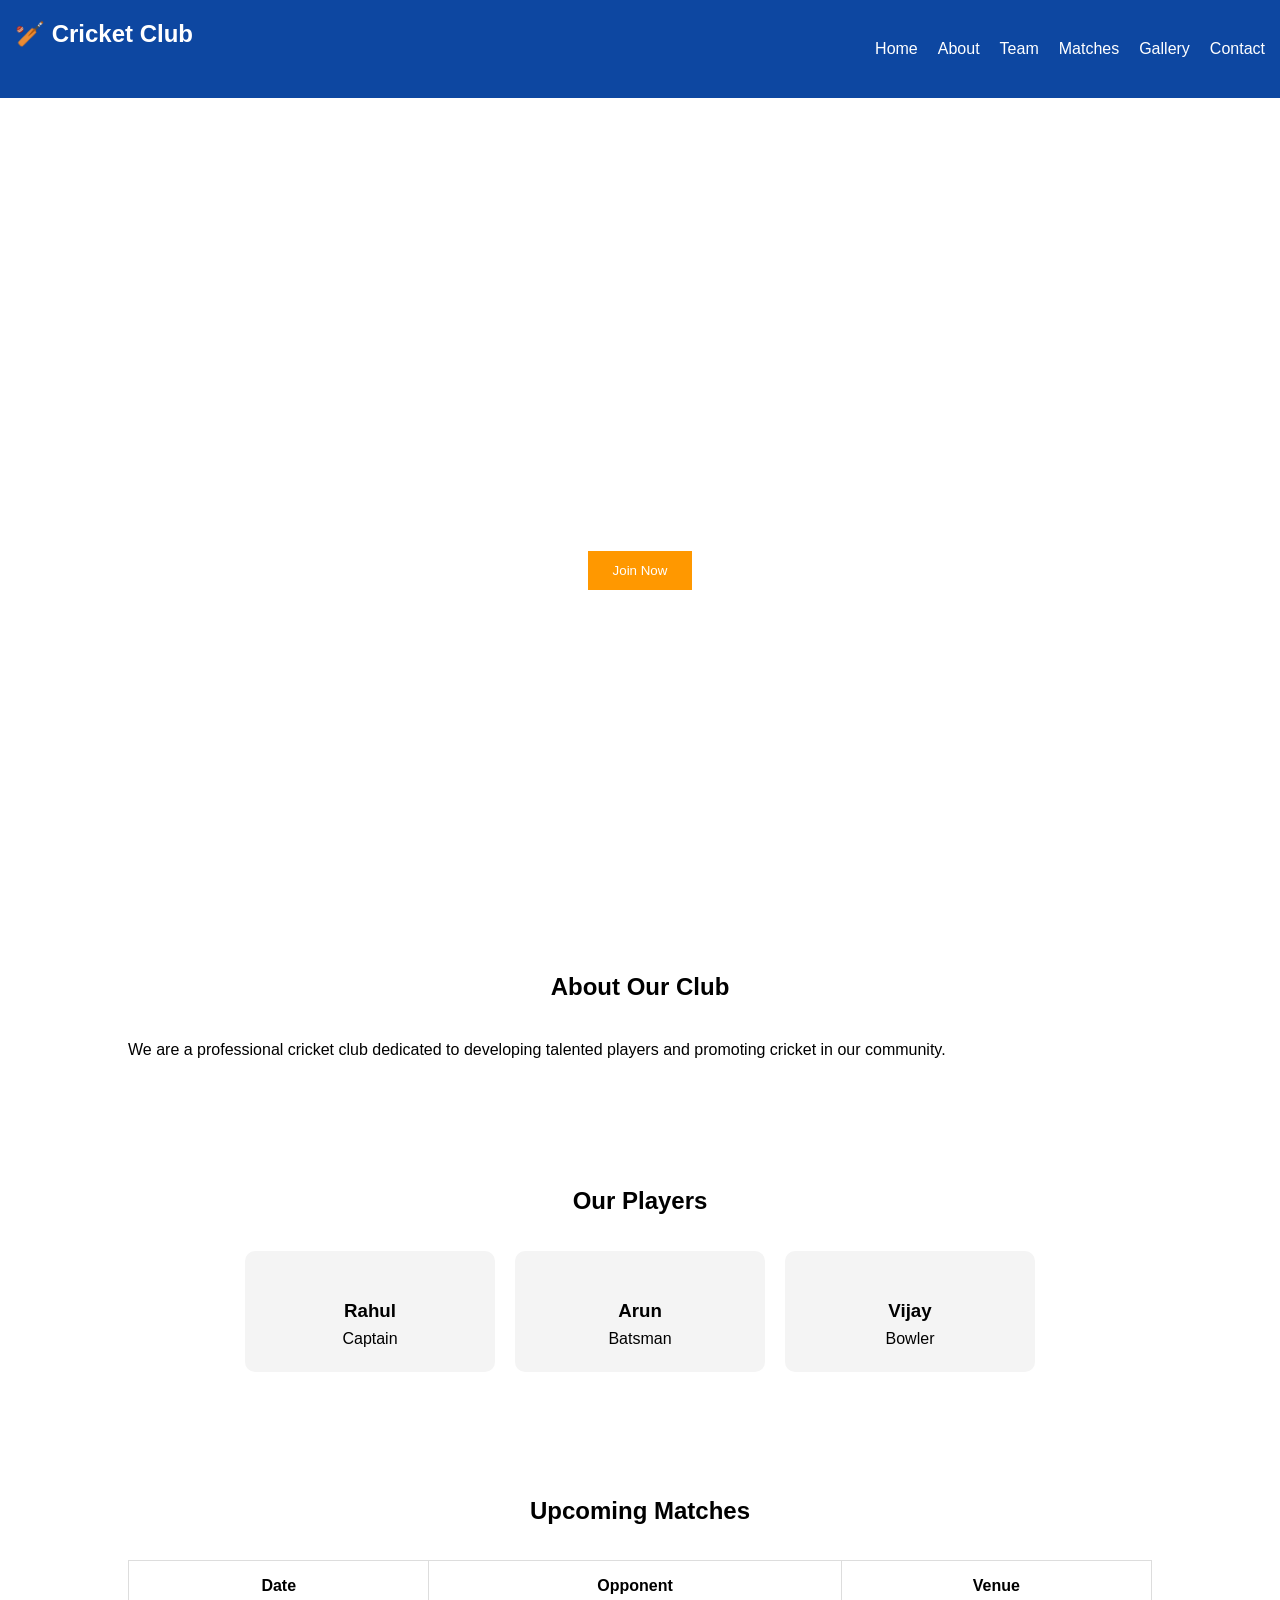
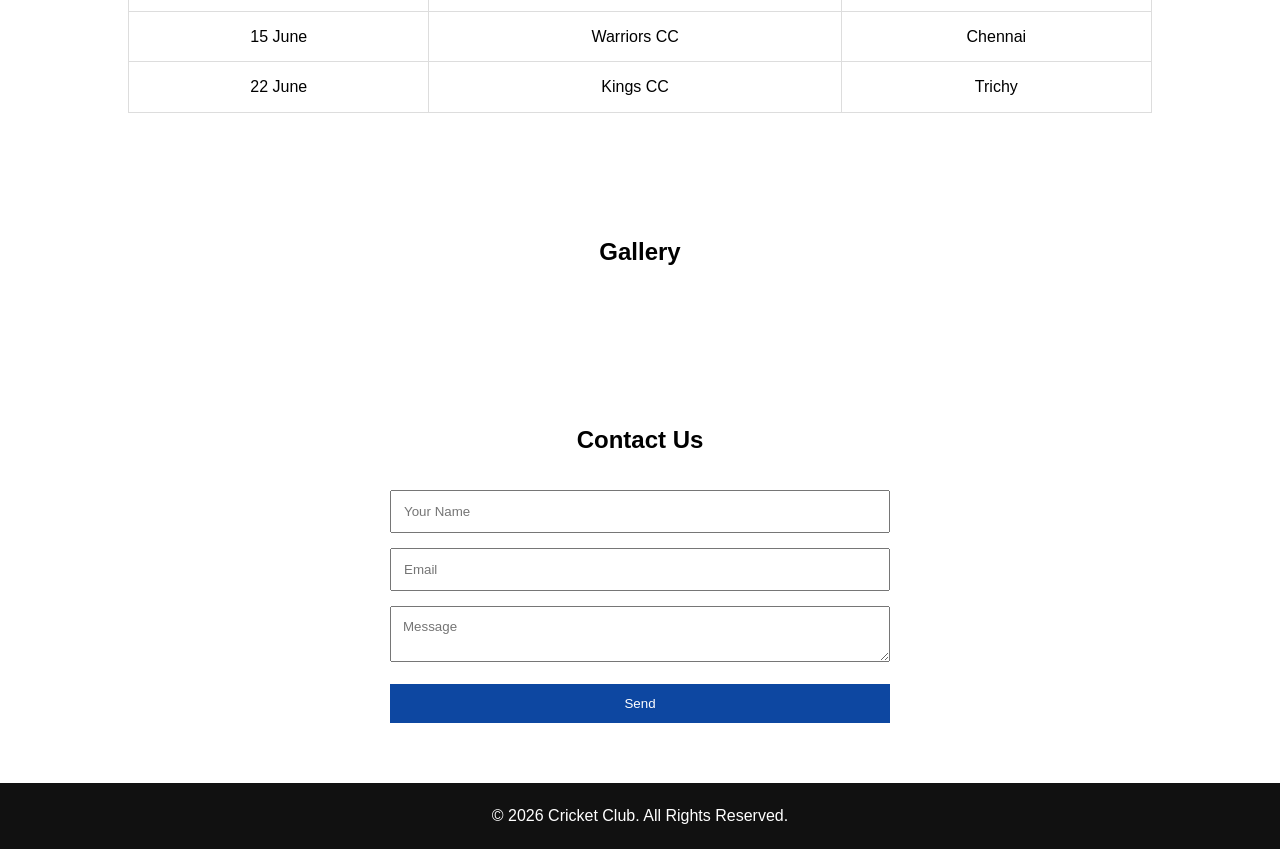
==== index.html @ 4cbc598e "Initial commit" ====
<!DOCTYPE html>
<html lang="en">
<head>
    <meta charset="UTF-8">
    <meta name="viewport" content="width=device-width, initial-scale=1.0">
    <title>Cricket Club</title>
    <link rel="stylesheet" href="style.css">
</head>
<body>

<header>
    <nav>
        <h2>🏏 Cricket Club</h2>
        <ul>
            <li><a href="#home">Home</a></li>
            <li><a href="#about">About</a></li>
            <li><a href="#team">Team</a></li>
            <li><a href="#matches">Matches</a></li>
            <li><a href="#gallery">Gallery</a></li>
            <li><a href="#contact">Contact</a></li>
        </ul>
    </nav>
</header>

<section id="home" class="hero">
    <h1>Welcome to Cricket Club</h1>
    <p>Passion • Teamwork • Victory</p>
    <button onclick="joinClub()">Join Now</button>
</section>

<section id="about">
    <h2>About Our Club</h2>
    <p>
        We are a professional cricket club dedicated to developing
        talented players and promoting cricket in our community.
    </p>
</section>

<section id="team">
    <h2>Our Players</h2>

    <div class="team-container">
        <div class="player-card">
            <img src="https://via.placeholder.com/200" alt="">
            <h3>Rahul</h3>
            <p>Captain</p>
        </div>

        <div class="player-card">
            <img src="https://via.placeholder.com/200" alt="">
            <h3>Arun</h3>
            <p>Batsman</p>
        </div>

        <div class="player-card">
            <img src="https://via.placeholder.com/200" alt="">
            <h3>Vijay</h3>
            <p>Bowler</p>
        </div>
    </div>
</section>

<section id="matches">
    <h2>Upcoming Matches</h2>

    <table>
        <tr>
            <th>Date</th>
            <th>Opponent</th>
            <th>Venue</th>
        </tr>

        <tr>
            <td>15 June</td>
            <td>Warriors CC</td>
            <td>Chennai</td>
        </tr>

        <tr>
            <td>22 June</td>
            <td>Kings CC</td>
            <td>Trichy</td>
        </tr>
    </table>
</section>

<section id="gallery">
    <h2>Gallery</h2>

    <div class="gallery">
        <img src="https://via.placeholder.com/300x200" alt="">
        <img src="https://via.placeholder.com/300x200" alt="">
        <img src="https://via.placeholder.com/300x200" alt="">
    </div>
</section>

<section id="contact">
    <h2>Contact Us</h2>

    <form id="contactForm">
        <input type="text" placeholder="Your Name" required>
        <input type="email" placeholder="Email" required>
        <textarea placeholder="Message"></textarea>
        <button type="submit">Send</button>
    </form>
</section>

<footer>
    <p>© 2026 Cricket Club. All Rights Reserved.</p>
</footer>

<script src="script.js"></script>

</body>
</html>
---- style.css ----
*{
    margin:0;
    padding:0;
    box-sizing:border-box;
    font-family:Arial,sans-serif;
}

body{
    line-height:1.6;
}

header{
    background:#0d47a1;
    padding:15px;
}

nav{
    display:flex;
    justify-content:space-between;
    align-items:center;
}

nav h2{
    color:white;
}

nav ul{
    display:flex;
    list-style:none;
}

nav ul li{
    margin-left:20px;
}

nav ul li a{
    color:white;
    text-decoration:none;
}

.hero{
    height:90vh;
    background:url('https://images.unsplash.com/photo-1540747913346-19e32dc3e97e?auto=format&fit=crop&w=1400&q=80');
    background-size:cover;
    background-position:center;
    color:white;
    display:flex;
    flex-direction:column;
    justify-content:center;
    align-items:center;
    text-align:center;
}

.hero h1{
    font-size:55px;
}

.hero button{
    padding:12px 25px;
    margin-top:20px;
    border:none;
    background:#ff9800;
    color:white;
    cursor:pointer;
}

section{
    padding:60px 10%;
}

h2{
    text-align:center;
    margin-bottom:30px;
}

.team-container{
    display:flex;
    justify-content:center;
    gap:20px;
    flex-wrap:wrap;
}

.player-card{
    width:250px;
    background:#f4f4f4;
    padding:20px;
    text-align:center;
    border-radius:10px;
}

.player-card img{
    width:100%;
    border-radius:10px;
}

table{
    width:100%;
    border-collapse:collapse;
}

table th,
table td{
    border:1px solid #ddd;
    padding:12px;
    text-align:center;
}

.gallery{
    display:flex;
    gap:20px;
    flex-wrap:wrap;
    justify-content:center;
}

.gallery img{
    width:300px;
    border-radius:10px;
}

form{
    max-width:500px;
    margin:auto;
}

form input,
form textarea{
    width:100%;
    padding:12px;
    margin-bottom:15px;
}

form button{
    width:100%;
    padding:12px;
    background:#0d47a1;
    color:white;
    border:none;
}

footer{
    background:#111;
    color:white;
    text-align:center;
    padding:20px;
}
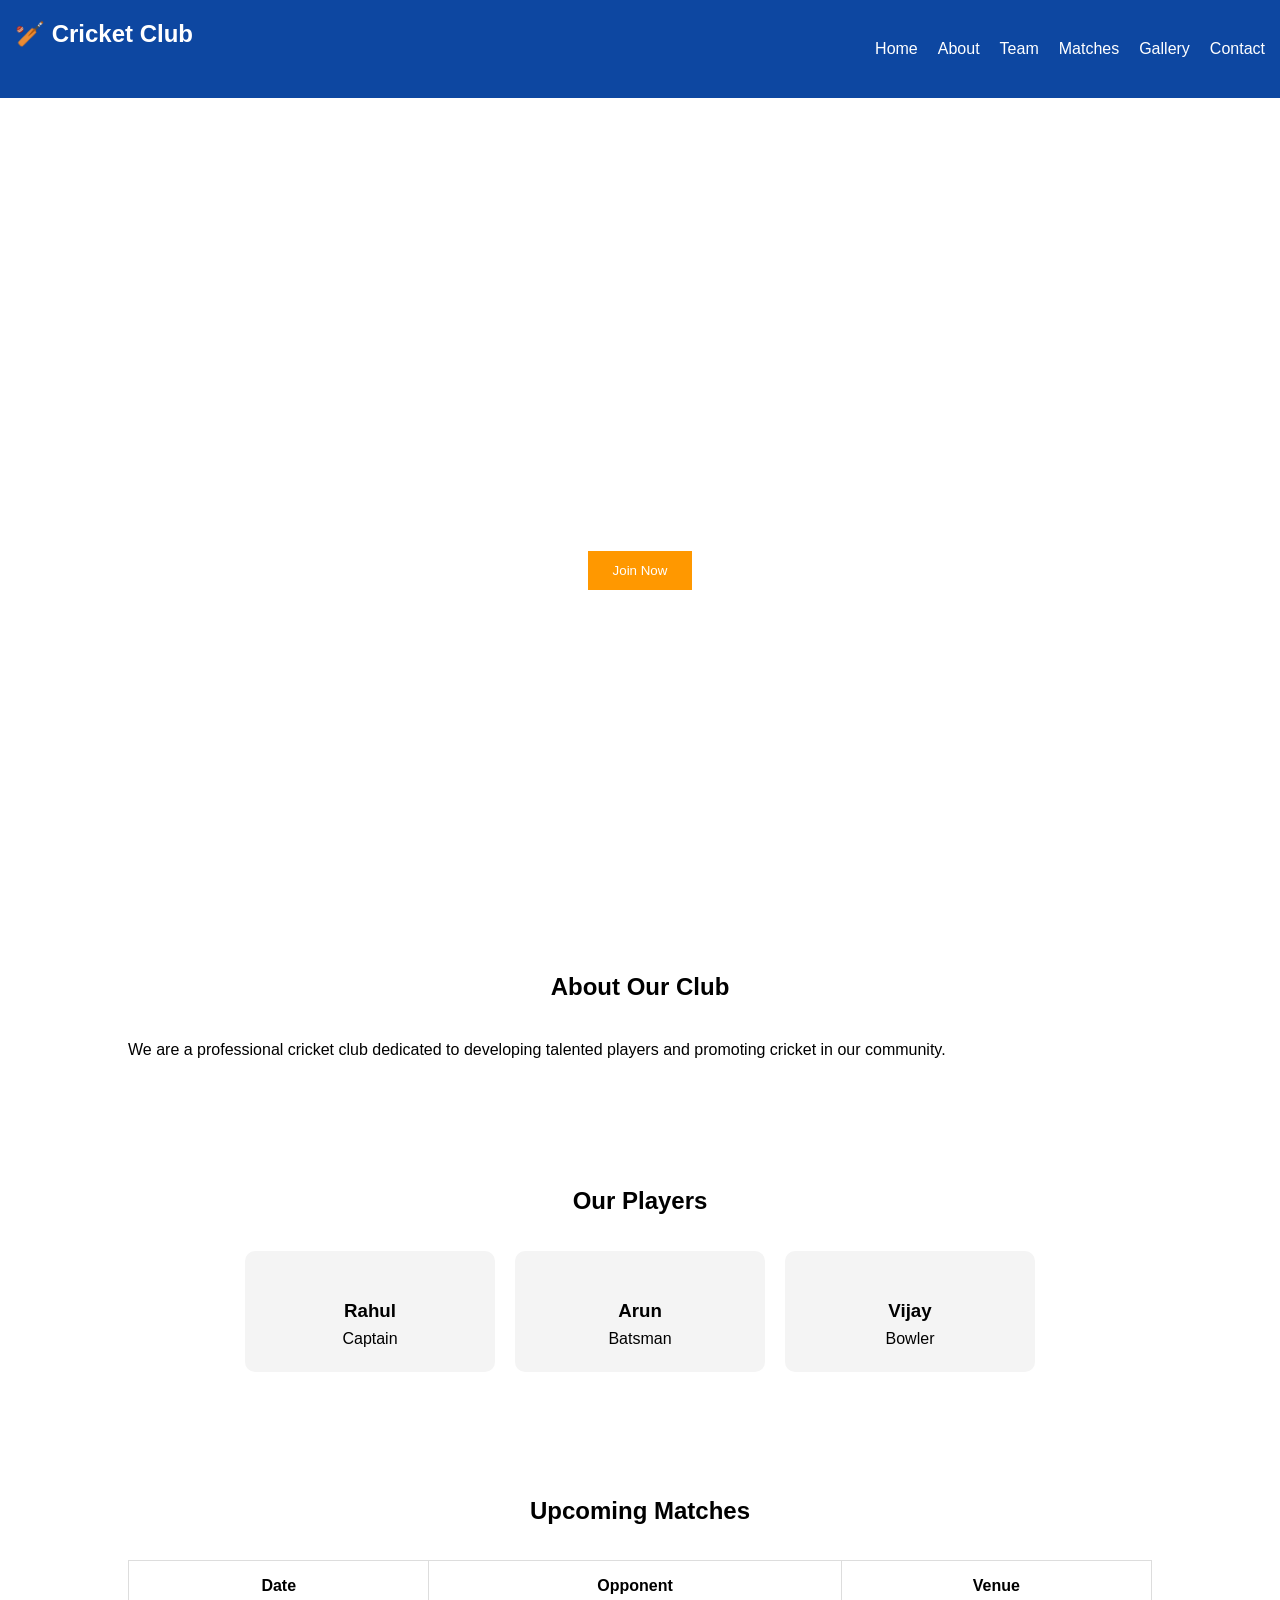
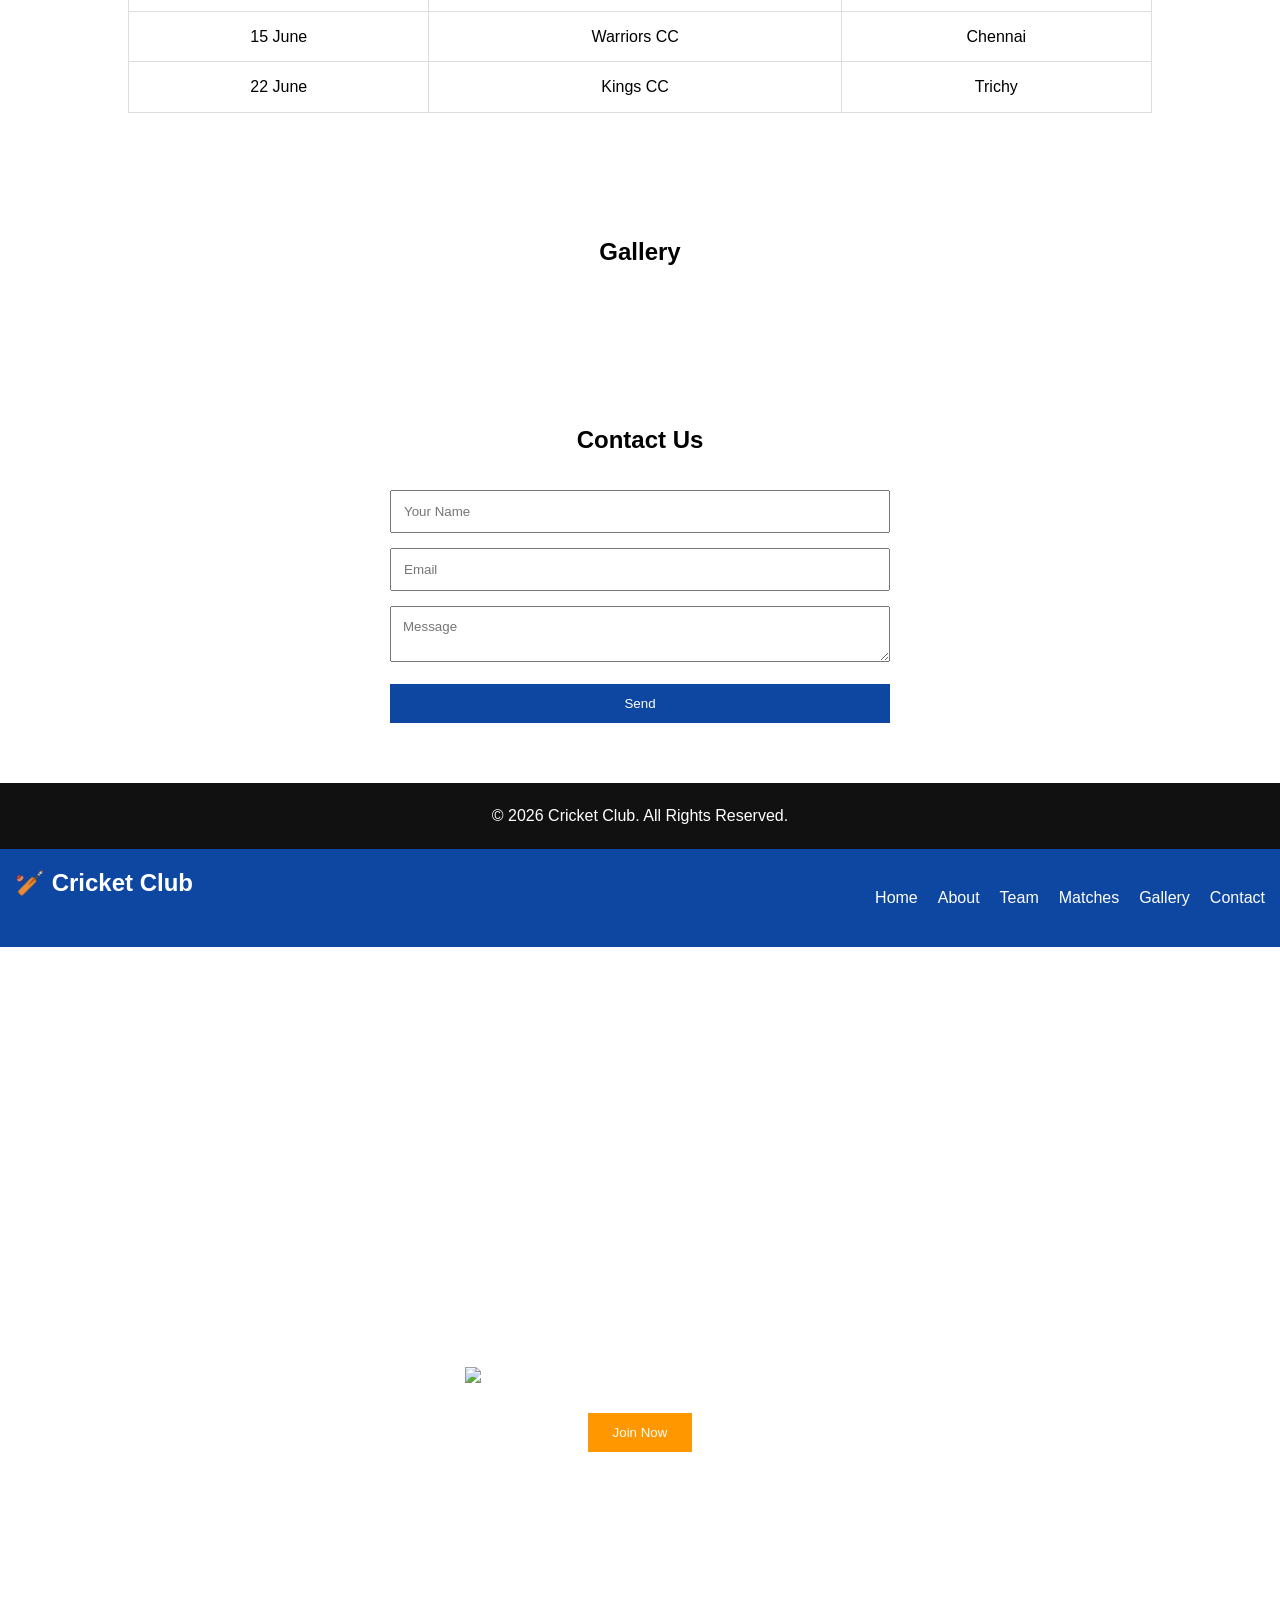
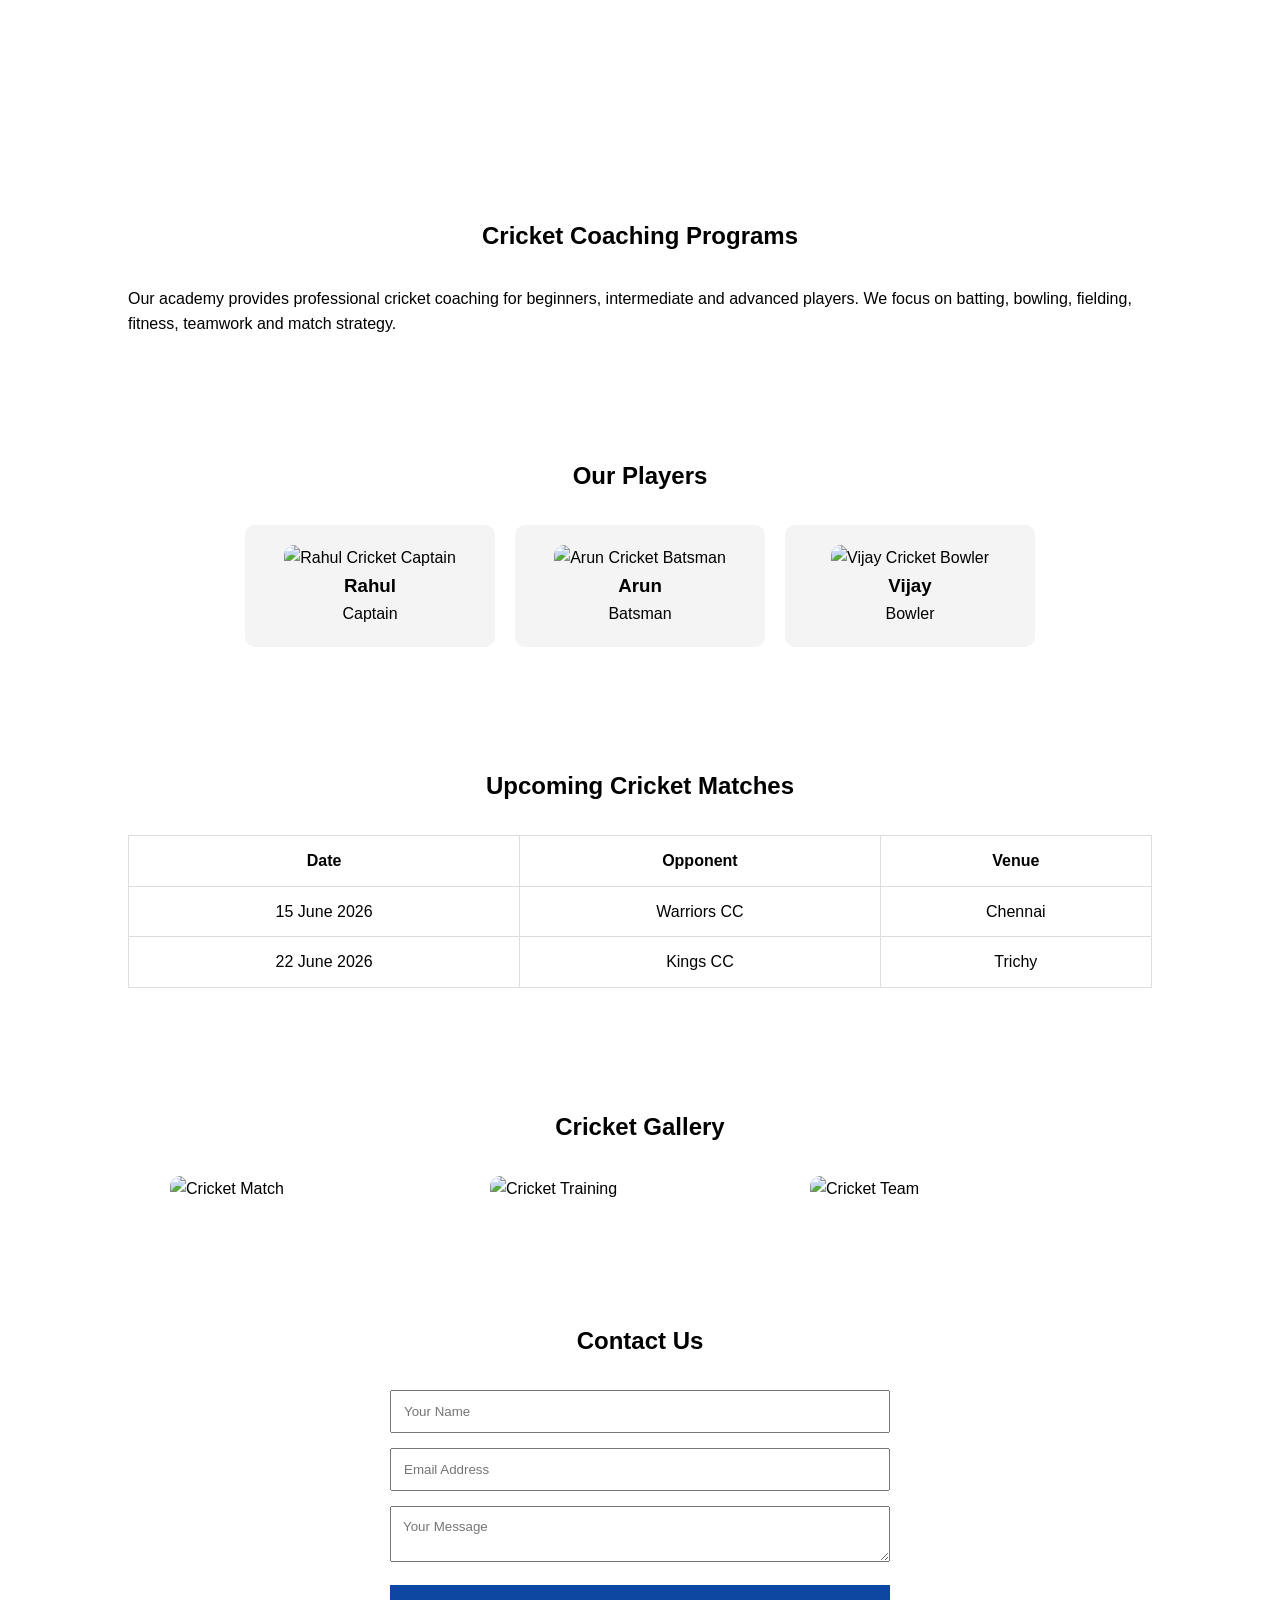
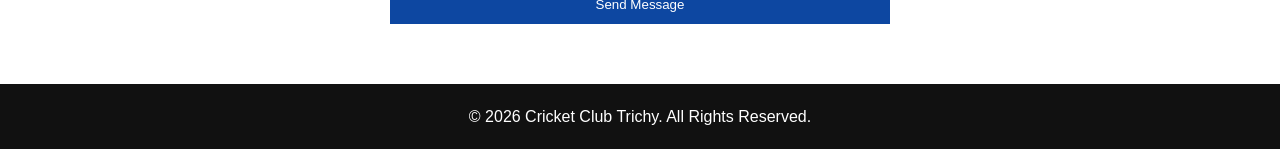
==== commit 42909ec4: "Add HTML structure for cricket academy website Added a complete HTML structure for the cricket acade" ====
--- a/index.html
+++ b/index.html
@@ -2,7 +2,18 @@
 <html lang="en">
 <head>
     <meta charset="UTF-8">
+    <meta name="google-site-verification" content="jIEXRXspP6LRzCTTKIh8q4eyJueKKIHyEiEgqLd6q5w" />
     <meta name="viewport" content="width=device-width, initial-scale=1.0">
+
+    <!-- Google tag (gtag.js) -->
+<script async src="https://www.googletagmanager.com/gtag/js?id=G-K3ZGG30ZHG"></script>
+<script>
+  window.dataLayer = window.dataLayer || [];
+  function gtag(){dataLayer.push(arguments);}
+  gtag('js', new Date());
+
+  gtag('config', 'G-K3ZGG30ZHG');
+</script>
     <title>Cricket Club</title>
     <link rel="stylesheet" href="style.css">
 </head>
@@ -10,8 +21,7 @@
 
 <header>
     <nav>
-        <h2>🏏 Cricket Club</h2>
-        <ul>
+        <h2>🏏 Cricket Club</h2>        <ul>
             <li><a href="#home">Home</a></li>
             <li><a href="#about">About</a></li>
             <li><a href="#team">Team</a></li>
@@ -89,7 +99,9 @@
 
     <div class="gallery">
         <img src="https://via.placeholder.com/300x200" alt="">
-        <img src="https://via.placeholder.com/300x200" alt="">
+        <img src=
+        =html
+        "https://via.placeholder.com/300x200" alt="">
         <img src="https://via.placeholder.com/300x200" alt="">
     </div>
 </section>
@@ -112,4 +124,209 @@
 <script src="script.js"></script>
 
 </body>
-</html>+</html>
+<!DOCTYPE html>
+<html lang="en">
+
+<head>
+    <meta charset="UTF-8">
+    <meta name="viewport" content="width=device-width, initial-scale=1.0">
+
+    <title>Best Cricket Academy in Trichy | Cricket Club</title>
+
+    <meta name="description"
+        content="Join the best cricket academy in Trichy. Professional cricket coaching, tournaments, practice sessions and player development programs.">
+
+    <meta name="keywords"
+        content="cricket academy trichy, cricket coaching trichy, cricket club, cricket training, cricket tournaments">
+
+    <meta name="robots" content="index, follow">
+
+    <link rel="canonical"
+        href="https://taupe-salamander-02c8aa.netlify.app/">
+
+    <link rel="stylesheet" href="style.css">
+</head>
+
+<body>
+
+    <header>
+
+        <nav>
+            <h2>🏏 Cricket Club</h2>
+
+            <ul>
+                <li><a href="#home">Home</a></li>
+                <li><a href="#about">About</a></li>
+                <li><a href="#team">Team</a></li>
+                <li><a href="#matches">Matches</a></li>
+                <li><a href="#gallery">Gallery</a></li>
+                <li><a href="#contact">Contact</a></li>
+            </ul>
+        </nav>
+
+    </header>
+
+    <!-- Hero Section -->
+
+    <section id="home" class="hero">
+
+        <h1>Best Cricket Academy in Trichy</h1>
+
+        <p>
+            Professional Cricket Coaching, Match Practice,
+            Fitness Training and Tournament Preparation.
+        </p>
+
+        <img src="cricket-coaching.jpg"
+            alt="Cricket coaching session at Cricket Club Trichy">
+
+        <button onclick="joinClub()">
+            Join Now
+        </button>
+
+    </section>
+
+    <!-- About Section -->
+
+    <section id="about">
+
+        <h2>Cricket Coaching Programs</h2>
+
+        <p>
+            Our academy provides professional cricket coaching
+            for beginners, intermediate and advanced players.
+            We focus on batting, bowling, fielding, fitness,
+            teamwork and match strategy.
+        </p>
+
+    </section>
+
+    <!-- Team Section -->
+
+    <section id="team">
+
+        <h2>Our Players</h2>
+
+        <div class="team-container">
+
+            <div class="player-card">
+                <img src="https://via.placeholder.com/200"
+                    alt="Rahul Cricket Captain">
+
+                <h3>Rahul</h3>
+                <p>Captain</p>
+            </div>
+
+            <div class="player-card">
+                <img src="https://via.placeholder.com/200"
+                    alt="Arun Cricket Batsman">
+
+                <h3>Arun</h3>
+                <p>Batsman</p>
+            </div>
+
+            <div class="player-card">
+                <img src="https://via.placeholder.com/200"
+                    alt="Vijay Cricket Bowler">
+
+                <h3>Vijay</h3>
+                <p>Bowler</p>
+            </div>
+
+        </div>
+
+    </section>
+
+    <!-- Matches Section -->
+
+    <section id="matches">
+
+        <h2>Upcoming Cricket Matches</h2>
+
+        <table>
+
+            <tr>
+                <th>Date</th>
+                <th>Opponent</th>
+                <th>Venue</th>
+            </tr>
+
+            <tr>
+                <td>15 June 2026</td>
+                <td>Warriors CC</td>
+                <td>Chennai</td>
+            </tr>
+
+            <tr>
+                <td>22 June 2026</td>
+                <td>Kings CC</td>
+                <td>Trichy</td>
+            </tr>
+
+        </table>
+
+    </section>
+
+    <!-- Gallery Section -->
+
+    <section id="gallery">
+
+        <h2>Cricket Gallery</h2>
+
+        <div class="gallery">
+
+            <img src="https://via.placeholder.com/300x200"
+                alt="Cricket Match">
+
+            <img src="https://via.placeholder.com/300x200"
+                alt="Cricket Training">
+
+            <img src="https://via.placeholder.com/300x200"
+                alt="Cricket Team">
+
+        </div>
+
+    </section>
+
+    <!-- Contact Section -->
+
+    <section id="contact">
+
+        <h2>Contact Us</h2>
+
+        <form id="contactForm">
+
+            <input type="text"
+                placeholder="Your Name"
+                required>
+
+            <input type="email"
+                placeholder="Email Address"
+                required>
+
+            <textarea
+                placeholder="Your Message"></textarea>
+
+            <button type="submit">
+                Send Message
+            </button>
+
+        </form>
+
+    </section>
+
+    <footer>
+
+        <p>
+            © 2026 Cricket Club Trichy.
+            All Rights Reserved.
+        </p>
+
+    </footer>
+
+    <script src="script.js"></script>
+
+</body>
+
+</html>
